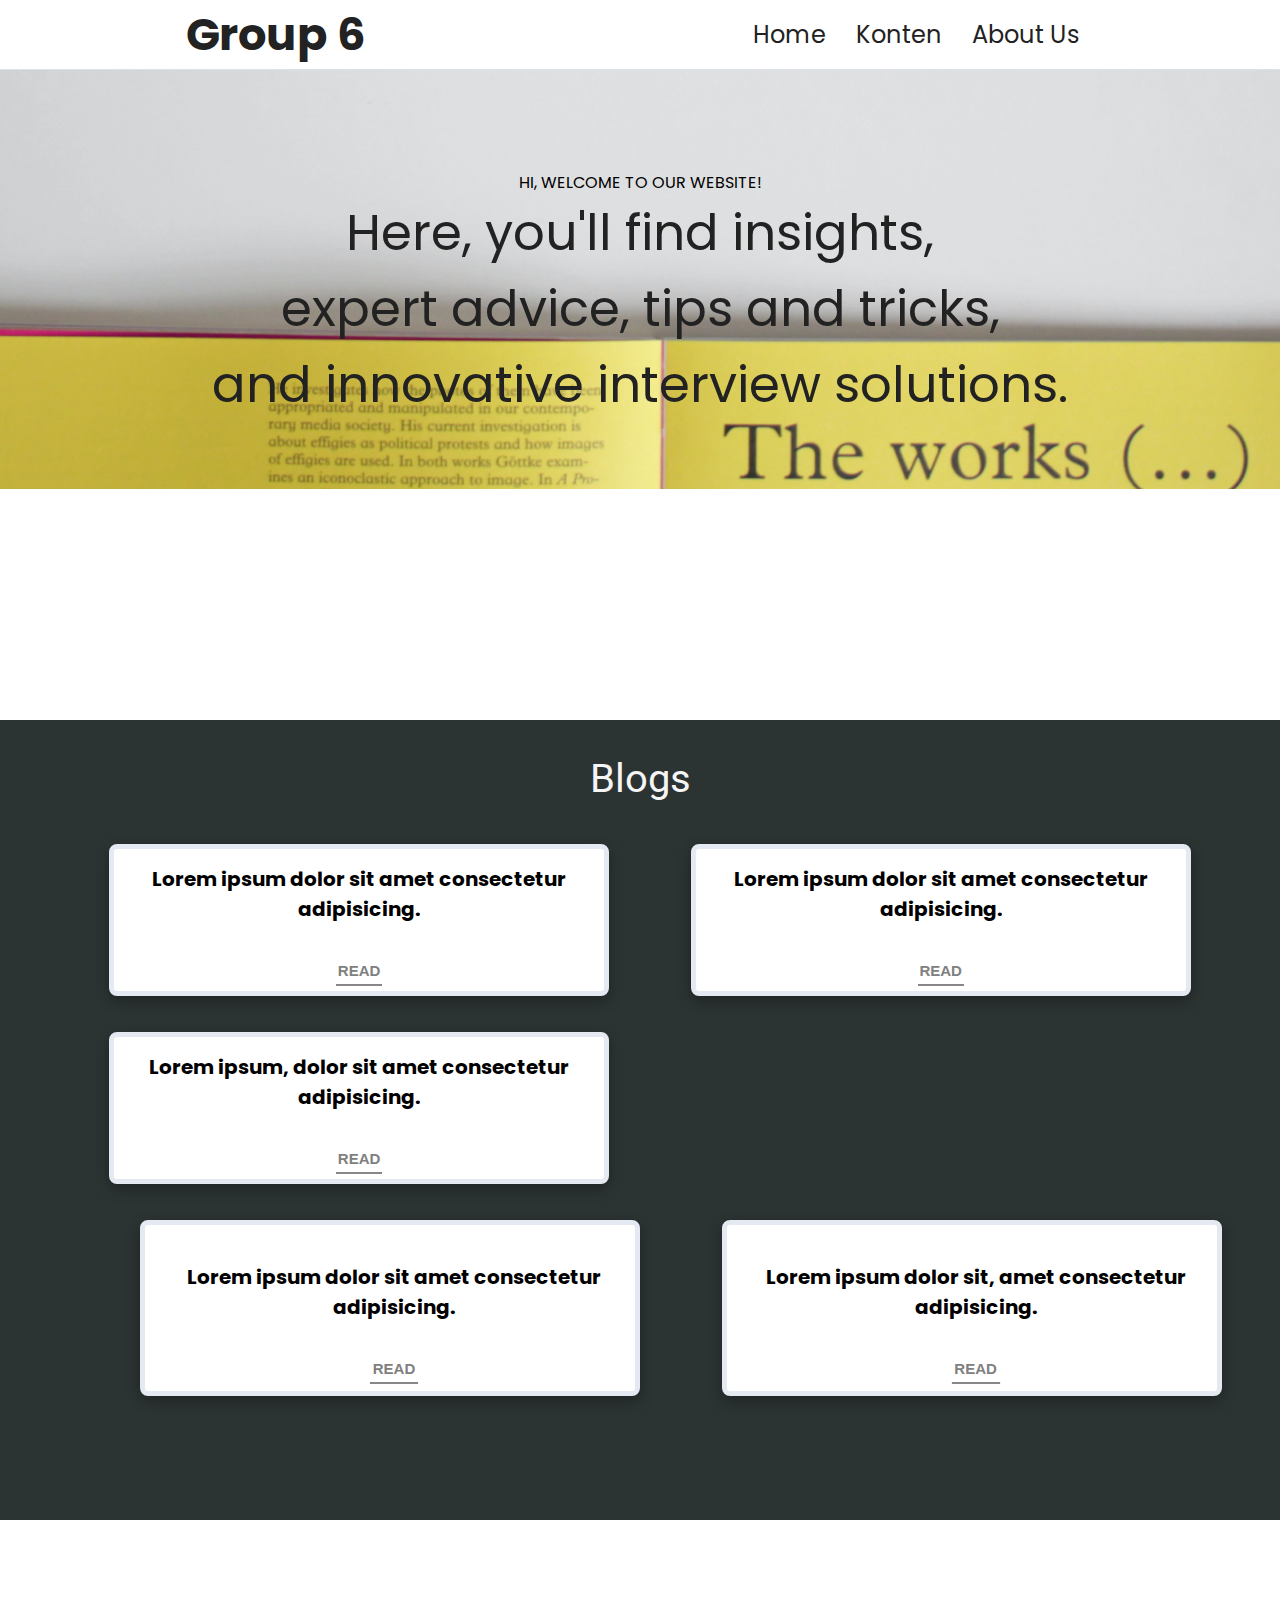
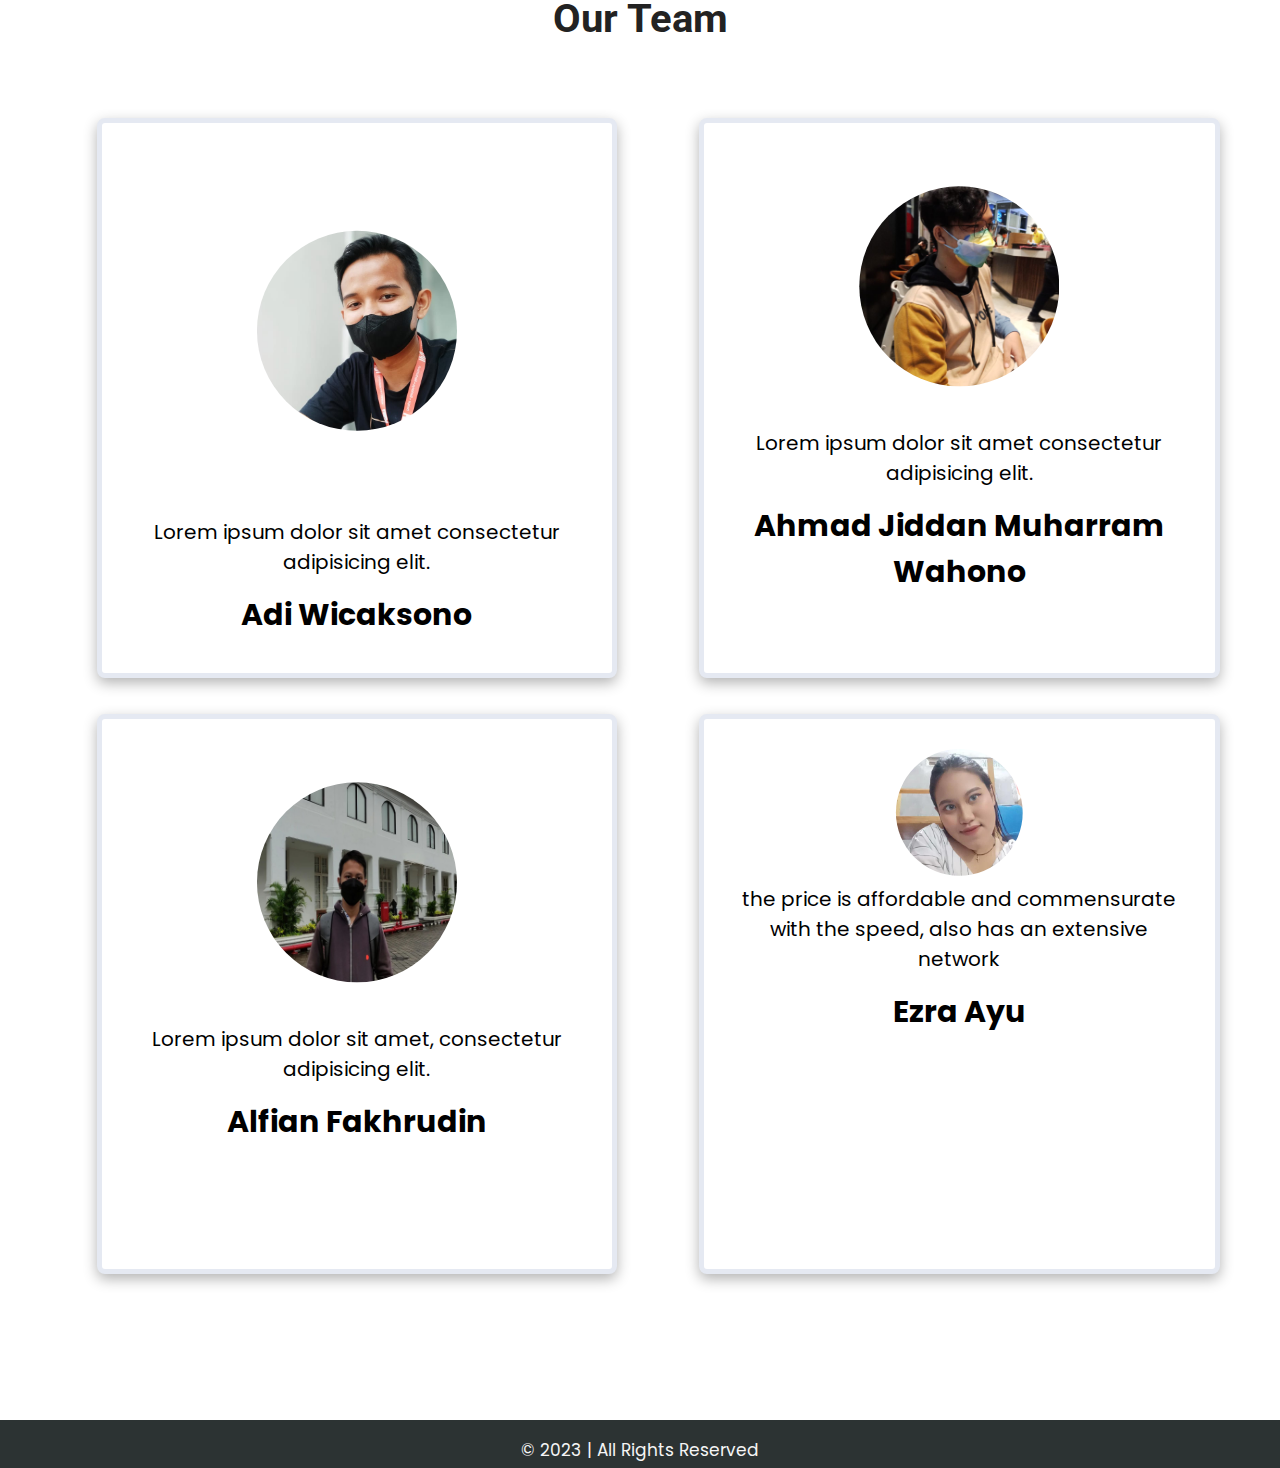
==== projek_blog/index.html @ 5b0ea31e "Add files via upload" ====
<!DOCTYPE html>
<html lang="en">
<head>
    <meta charset="UTF-8">
    <meta http-equiv="X-UA-Compatible" content="IE=edge">
    <meta name="viewport" content="width=device-width, initial-scale=1.0">

    <title>BLOG</title>
    <!-- google fonts -->
    <link rel="preconnect" href="https://fonts.googleapis.com">
    <link rel="preconnect" href="https://fonts.gstatic.com" crossorigin>
    <link href="https://fonts.googleapis.com/css2?family=Roboto:wght@700&display=swap" rel="stylesheet">
    <!-- google fonts 2 -->
    
    <link rel="preconnect" href="https://fonts.googleapis.com">
    <link rel="preconnect" href="https://fonts.gstatic.com" crossorigin>
    <link href="https://fonts.googleapis.com/css2?family=Poppins:wght@500&display=swap" rel="stylesheet">
    
    <!-- boostrap -->
    <!-- <link href="https://cdn.jsdelivr.net/npm/bootstrap@5.3.0/dist/css/bootstrap.min.css" rel="stylesheet" integrity="sha384-9ndCyUaIbzAi2FUVXJi0CjmCapSmO7SnpJef0486qhLnuZ2cdeRhO02iuK6FUUVM" crossorigin="anonymous"> -->
    <!-- CSS -->
    <link rel="stylesheet" href="asset/css/style.css">
    <!-- css 2 -->
    <link rel="stylesheet" href="asset/css/main.css">
</head>
<body>
    
        <nav>
            <div class="brand">
                <a href="">
                    <h1>Group 6</h1>
                </a>
            </div>
            <ul>
                <li>
                    <a href="index.html">Home</a>
                </li>
                <li>
                    <a href="#konten2">Konten</a>
                </li>
                <li>
                    <a href="#konten3">About Us</a>
                </li>
            </ul>
        </nav>
    <div class="konten1" style="background-image: url('asset/img/banerlagi.png');">
        <div class="textawal">
            <p>HI, WELCOME TO OUR WEBSITE!</p>
        </div>
        
        <p>Here, you'll find insights, </p>
        <p>expert advice, tips and tricks,</p>
        <p>and innovative interview solutions.</p>
    </div>
    <div class="konten2" id="konten2">
        <div class="col-12">
            <div class="row">
                <p>Blogs</p>
                <div class="bungkus">
                    <div class="col-lg-4 card">
                        <h4>Lorem ipsum dolor sit amet consectetur adipisicing.</h4>
                        <br>
                        <a href="content/contents-1.html">READ</a>
                    </div>
                    <div class="col-lg-4 card">
                        <h4>Lorem ipsum dolor sit amet consectetur adipisicing.</h4>
                        <br>
                        <a href="content/contents-2.html">READ</a>
                    </div>
                    <div class="col-lg-4 card">
                        <h4>Lorem ipsum, dolor sit amet consectetur adipisicing.</h4>
                        <br>
                        <a href="content/contents-3.html">READ</a>
                    </div>
                </div>
                <div class="bungkus2">
                    <div class=" care1">
                        <h4>Lorem ipsum dolor sit amet consectetur adipisicing.</h4>
                        <br>
                        <a href="content/contents-4.html">READ</a>
                    </div>
                    <div class=" care1">
                        <h4>Lorem ipsum dolor sit, amet consectetur adipisicing.</h4>
                        <br>
                        <a href="content/contents-5.html">READ</a>
                    </div>
                </div>
            </div>
        </div>
    </div>
    <div class="konten3" id="konten3">
        <div class="col-12">
            <div class="row">
                <h1>Our Team</h1>
                <div class="col-5 card1" data-aos="flip-left" data-aos-easing="ease-out-cubic" data-aos-duration="1000">
                    <div class="col-12">
                        <img class="gambar1" src="asset/img/adi.jpg" alt="gbr1">
                        <p>Lorem ipsum dolor sit amet consectetur adipisicing elit.</p>
                        <div class="col-12 tekts">
                            <h2>
                                Adi Wicaksono
                            </h2>
                            <div class="rating">
                                <i class="fas fa-star"></i>
                                <i class="fas fa-star"></i>
                                <i class="fas fa-star"></i>
                                <i class="far fa-star"></i>
                                <i class="far fa-star"></i>
                            </div>
                        </div>
                        <div class="col-12">
                        </div>
                    </div>
                </div>

                <div class="col-5 card1" data-aos="flip-left" data-aos-easing="ease-out-cubic" data-aos-duration="1000">
                    <div class="col-12">
                        <img class="gambar1" src="asset/img/jidan2.jpg" alt="gbr1">
                        <p>Lorem ipsum dolor sit amet consectetur adipisicing elit.</p>
                        <div class="col-12 tekts">
                            <h2>
                                Ahmad Jiddan Muharram Wahono
                            </h2>
                            <div class="rating">
                                <i class="fas fa-star"></i>
                                <i class="fas fa-star"></i>
                                <i class="fas fa-star"></i>
                                <i class="fas fa-star"></i>
                                <i class="fas fa-star"></i>
                            </div>
                        </div>
                    </div>
                </div>

                <div class="col-5 card1" data-aos="flip-left" data-aos-easing="ease-out-cubic" data-aos-duration="1000">
                    <div class="col-12">
                        <img class="gambar1" src="asset/img/yan.jpg" alt="gbr1">
                        <p>Lorem ipsum dolor sit amet, consectetur adipisicing elit.</p>
                        <div class="col-12 tekts">
                            <h2>
                                Alfian Fakhrudin
                            </h2>
                            <div class="rating">
                                <i class="fas fa-star"></i>
                                <i class="fas fa-star"></i>
                                <i class="fas fa-star"></i>
                                <i class="fas fa-star"></i>
                                <i class="far fa-star"></i>
                            </div>
                        </div>
                    </div>
                </div>
                <div class="col-5 card1" data-aos="flip-left" data-aos-easing="ease-out-cubic" data-aos-duration="1000">
                    <div class="col-12">
                        <img class="gambar2" src="asset/img/ezra.jpg" alt="gbr1">
                        <p>the price is affordable and commensurate with the speed, also has an extensive network</p>
                        <div class="col-12 tekts">
                            <h2>
                                Ezra Ayu
                            </h2>
                            <div class="rating">
                                <i class="fas fa-star"></i>
                                <i class="fas fa-star"></i>
                                <i class="fas fa-star"></i>
                                <i class="fas fa-star"></i>
                                <i class="far fa-star"></i>
                            </div>
                        </div>
                    </div>
                </div>
            </div>
        </div>
    </div>
    <footer class="footer">
        <p>© 2023 | All Rights Reserved</p>
    </footer>
</body>
</html>
---- projek_blog/asset/css/style.css ----
*{
    margin: 0;
    padding: 0;
    box-sizing: border-box;
    font-family: 'Poppins', sans-serif;
}

body{
    width: 100%;
    min-height: 10vh;
    justify-content: center;
    background-color: #EFEFEF;
}

/* navbar */
nav{
    width: 100%;
    height: 70px;
    display: flex;
    align-items: center;
    justify-content: space-around;
    background-color: white;
    border-bottom: solid 1px #DEE2E6;
    z-index: 0;
}

.brand{
    display: flex;
    flex-direction: row;
    font-style: none;
    font-size: 1.4em;
}

.brand > a{
    text-decoration: none;
    color: #222;
}

ul{
    display: flex;
    justify-content: center;
    align-items: center;
    font-style: none;
}

ul > li{
    list-style-type: none;
    padding: 15px;
}

ul > li > a{
    text-decoration: none;
    color: #222;
    font-size: 24px;
}
/* akhir navbar */

/* konten 1 */
.konten1{
    width: auto;
    padding-top: 100px;
    background-size: contain;
    background-repeat: no-repeat;
    background-attachment: fixed;
    height: 650px;
    text-align: center;
    background-color: white;
}

.konten1 > p{
    color: #222;
    font-size: 50px;
    /* font-family: 'Alkatra', cursive; */
    font-family: 'Poppins', sans-serif;
}

/* .col-12{
    height: 700px;
} */

.row > p{
    font-size: 40px;
    color: whitesmoke;
    text-align: center;
    margin-bottom: 26px;
    font-family: 'Roboto', sans-serif;
} 

.card{
    width: 500px;
    height: 9.5rem;
    background-color: white;
    justify-content: center;
    font-size: 20px;
    align-items: center;
    padding-left: 8px;
    flex-direction: column;
    padding-top: 2.3rem;
    margin-bottom: 20px;
    margin-left: 5.1rem;
    margin-top: 1rem;
    box-shadow: 0 5px 14px rgba(0, 0, 0, 0.3);
    border-radius: 8px;
    text-align: center;
    border: solid 5px #E5E9F2;
}

.bungkus2{
    padding-left: 0%;
    display: flex;
    justify-content: center;
}

.care1{
    width: 500px;
    height: 11rem;
    background-color: white;
    justify-content: center;
    font-size: 20px;
    align-items: center;
    padding-left: 8px;
    flex-direction: column;
    padding-top: 2.3rem;
    margin-bottom: 20px;
    margin-left: 5.1rem;
    margin-top: 1rem;
    box-shadow: 0 5px 14px rgba(0, 0, 0, 0.3);
    border-radius: 8px;
    text-align: center;
    border: solid 5px #E5E9F2;
}

.care1 > a{
    text-decoration: none;
    color: grey;
    font-family: 'Rubik', sans-serif;
    font-weight: 700;
    font-size: 15px;
}

.care1 > a::after{
    content: '';
    transform: scaleX(0.1);
    display: block;
    border-bottom: solid 2px #878787;
}

.card > a{
    text-decoration: none;
    color: grey;
    font-family: 'Rubik', sans-serif;
    font-weight: 700;
    font-size: 15px;
}


.card > a::after{
    content: '';
    transform: scaleX(0.1);
    display: block;
    border-bottom: solid 2px #878787;
}

.card > a:hover::after{
    color: #222;
    transform: scaleX(0.2);
    transition: 0.3s linear;
}

.bungkus{
    padding-left: 1%;
    overflow: hidden;
    justify-content: center;
}


.konten2{
    width: 100%;
    height: 800px;
    padding-top: 20px;
    background-color: #2C3333;
}

.konten3{
    width: 100%;
    height: 1500px;
    background-color: white;
    align-items: center;
}

/* konten 4 */


.row > h1{
    text-align: center;
    margin-top: 60px;
    margin-bottom: 60px;
    font-size: 40px;
    color: #222;
    font-family: 'Roboto', sans-serif;
}

.gambar1 {
    clip-path: circle();
    width: 200px;
    padding-top: 0px;
}

.gambar2{
    clip-path: circle();
    width: 50%;
    padding-top: 0px;
}


.card1{
    width: 200px;
    height: 35rem;
    background-color: white;
    justify-content: center;
    font-size: 20px;
    padding-left: 8px;
    margin-bottom: 20px;
    margin-left: 5.1rem;
    margin-top: 1rem;
    box-shadow: 0 5px 14px rgba(0, 0, 0, 0.3);
    border-radius: 8px;
    text-align: center;
    border: solid 5px #E5E9F2;
}
/* akhir konten 4 */

/* footer */
.footer {
    width: 100%;
    background-color: #2C3333;
    height: 3rem;
    text-align: center;
    margin-right: 0px;
    padding-top: 17px;
    font-size: 17px;
    position: relative;
    color: whitesmoke;
    object-fit: cover;
    max-width: 2000%;
}
---- projek_blog/asset/css/main.css ----
[class*="col-"] {
    float: left;
    padding: 15px;
}

.row::after {
    content: "";
    clear: both;
    display: table;
}

.col-1 {
    width: 8.33%;
}

.col-2 {
    width: 16.66%;
}

.col-3 {
    width: 25%;
}

.col-4 {
    width: 33.33%;
}

.col-5 {
    width: 41.66%;
}

.col-6 {
    width: 50%;
}

.col-7 {
    width: 58.33%;
}

.col-8 {
    width: 66.66%;
}

.col-9 {
    width: 75%;
}

.col-10 {
    width: 83.33%;
}

.col-11 {
    width: 91.66%;
}

.col-12 {
    width: 100%;
}
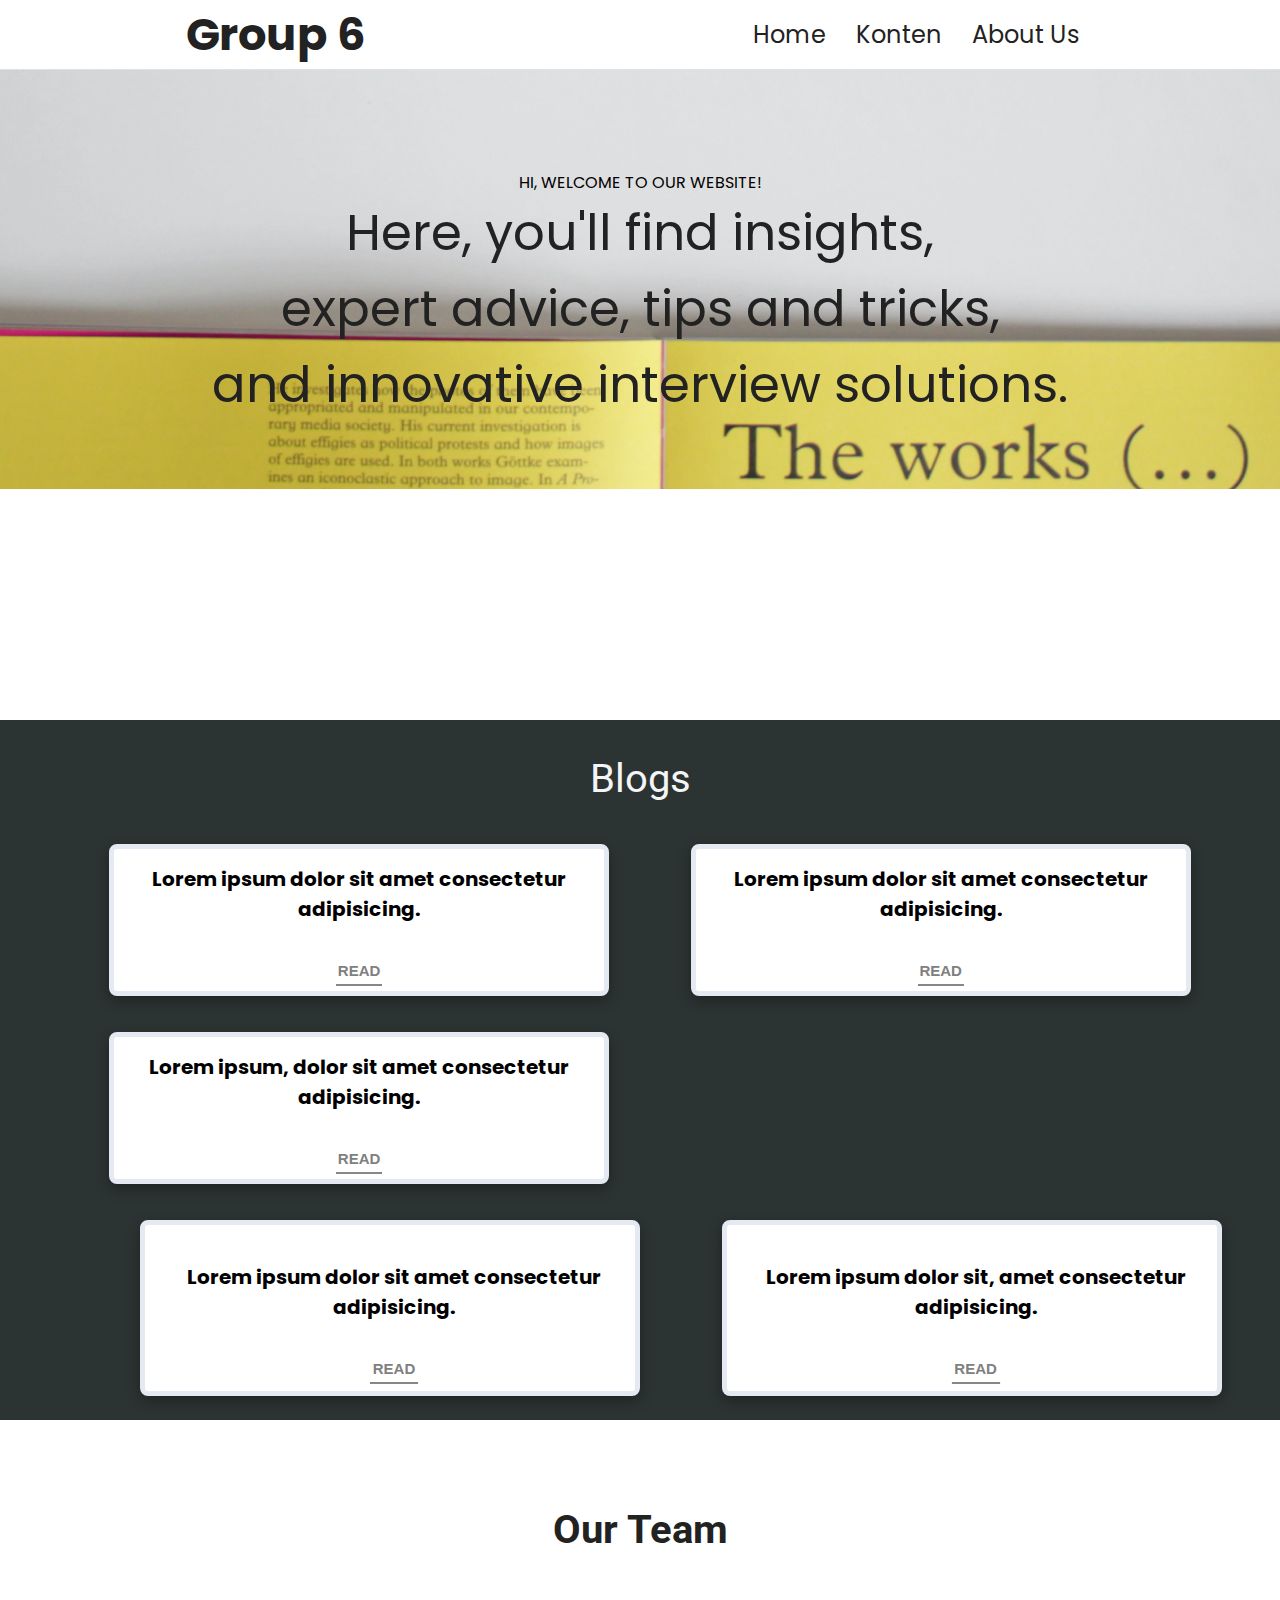
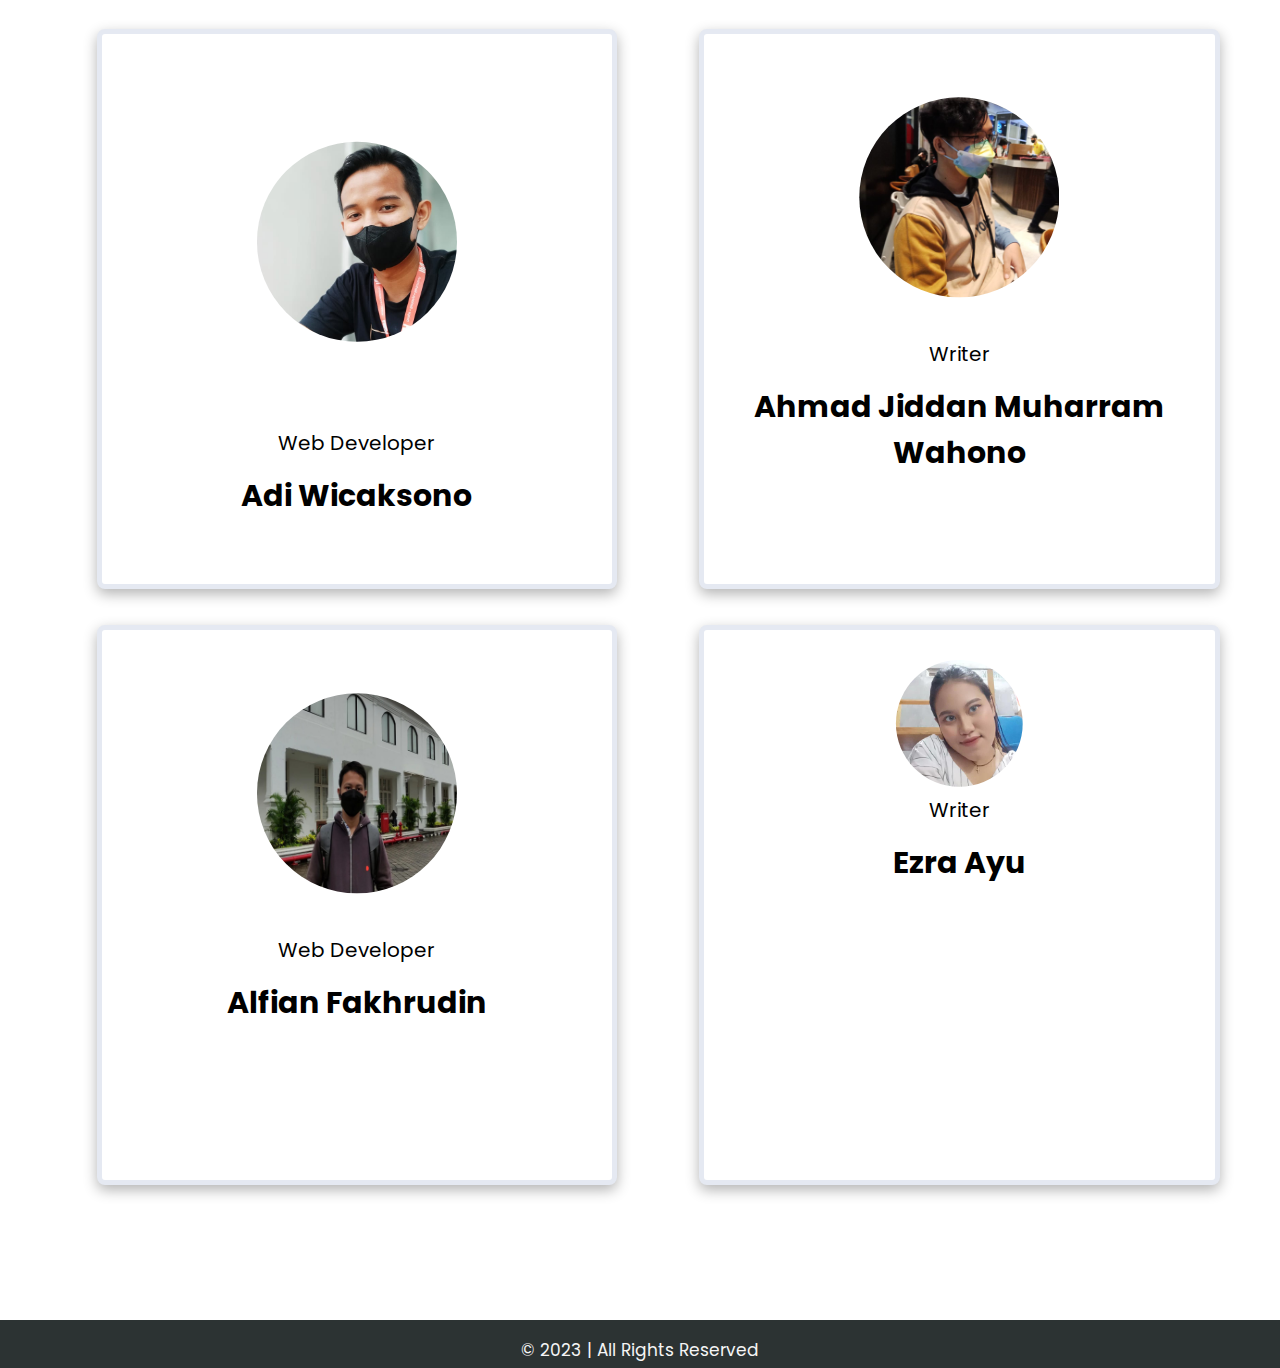
==== commit bd305584: "revisi dikit" ====
--- a/projek_blog/index.html
+++ b/projek_blog/index.html
@@ -47,7 +47,6 @@
         <div class="textawal">
             <p>HI, WELCOME TO OUR WEBSITE!</p>
         </div>
-        
         <p>Here, you'll find insights, </p>
         <p>expert advice, tips and tricks,</p>
         <p>and innovative interview solutions.</p>
@@ -95,7 +94,7 @@
                 <div class="col-5 card1" data-aos="flip-left" data-aos-easing="ease-out-cubic" data-aos-duration="1000">
                     <div class="col-12">
                         <img class="gambar1" src="asset/img/adi.jpg" alt="gbr1">
-                        <p>Lorem ipsum dolor sit amet consectetur adipisicing elit.</p>
+                        <p>Web Developer</p>
                         <div class="col-12 tekts">
                             <h2>
                                 Adi Wicaksono
@@ -116,7 +115,7 @@
                 <div class="col-5 card1" data-aos="flip-left" data-aos-easing="ease-out-cubic" data-aos-duration="1000">
                     <div class="col-12">
                         <img class="gambar1" src="asset/img/jidan2.jpg" alt="gbr1">
-                        <p>Lorem ipsum dolor sit amet consectetur adipisicing elit.</p>
+                        <p>Writer</p>
                         <div class="col-12 tekts">
                             <h2>
                                 Ahmad Jiddan Muharram Wahono
@@ -135,7 +134,7 @@
                 <div class="col-5 card1" data-aos="flip-left" data-aos-easing="ease-out-cubic" data-aos-duration="1000">
                     <div class="col-12">
                         <img class="gambar1" src="asset/img/yan.jpg" alt="gbr1">
-                        <p>Lorem ipsum dolor sit amet, consectetur adipisicing elit.</p>
+                        <p>Web Developer</p>
                         <div class="col-12 tekts">
                             <h2>
                                 Alfian Fakhrudin
@@ -153,7 +152,7 @@
                 <div class="col-5 card1" data-aos="flip-left" data-aos-easing="ease-out-cubic" data-aos-duration="1000">
                     <div class="col-12">
                         <img class="gambar2" src="asset/img/ezra.jpg" alt="gbr1">
-                        <p>the price is affordable and commensurate with the speed, also has an extensive network</p>
+                        <p>Writer</p>
                         <div class="col-12 tekts">
                             <h2>
                                 Ezra Ayu
--- a/projek_blog/asset/css/style.css
+++ b/projek_blog/asset/css/style.css
@@ -176,7 +176,7 @@
 
 .konten2{
     width: 100%;
-    height: 800px;
+    height: 700px;
     padding-top: 20px;
     background-color: #2C3333;
 }
@@ -228,6 +228,8 @@
     text-align: center;
     border: solid 5px #E5E9F2;
 }
+
+
 /* akhir konten 4 */
 
 /* footer */
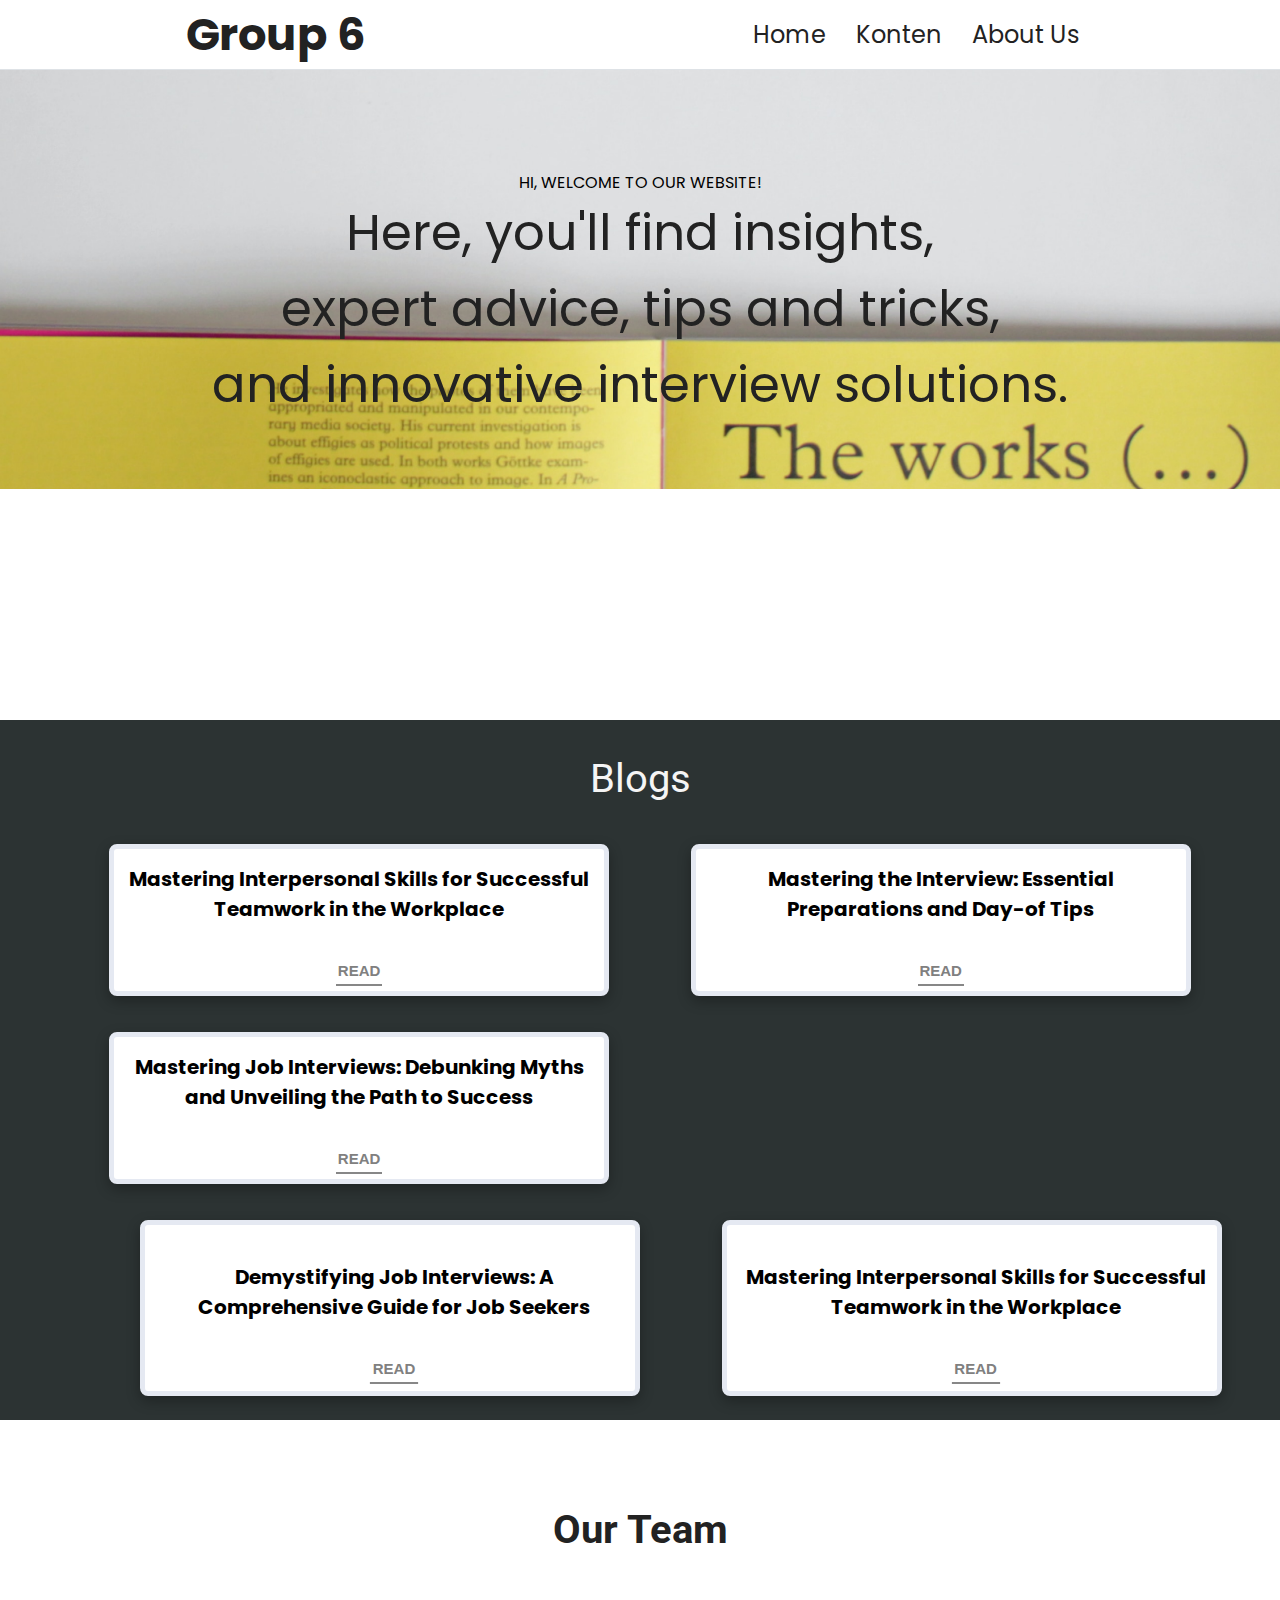
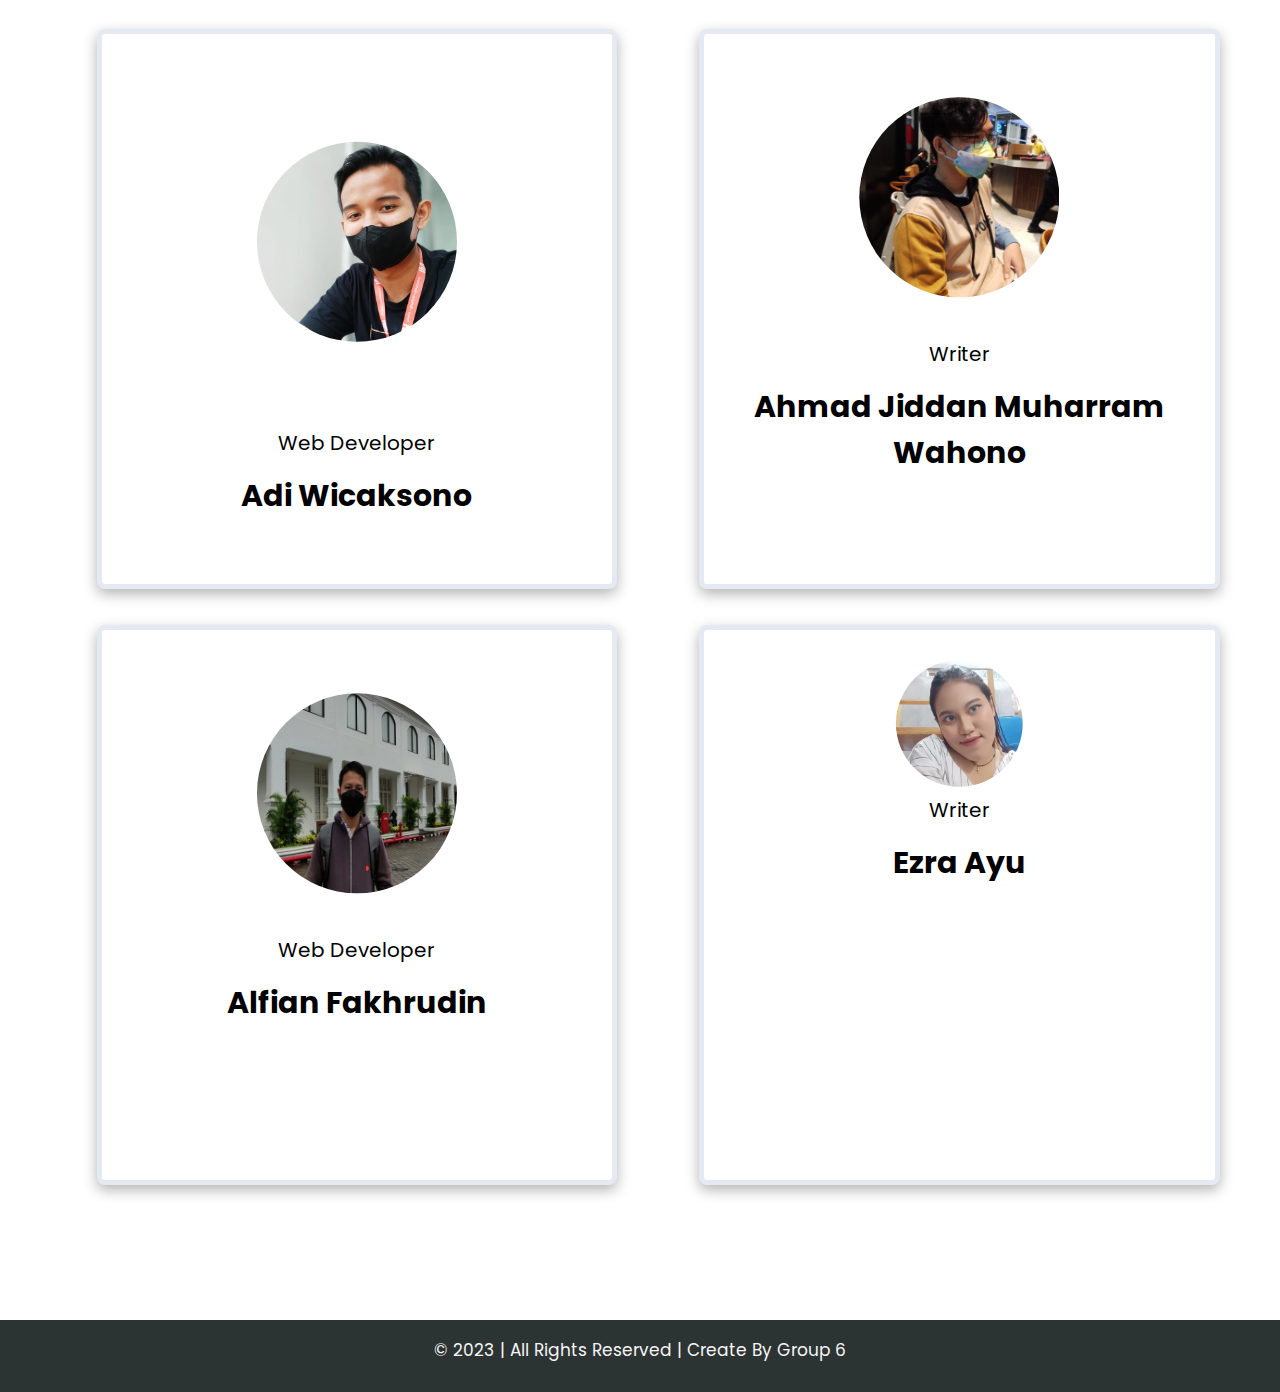
==== commit 298fef1e: "revisi judul card blog di konten 2" ====
--- a/projek_blog/index.html
+++ b/projek_blog/index.html
@@ -57,29 +57,29 @@
                 <p>Blogs</p>
                 <div class="bungkus">
                     <div class="col-lg-4 card">
-                        <h4>Lorem ipsum dolor sit amet consectetur adipisicing.</h4>
+                        <h4>Mastering Interpersonal Skills for Successful Teamwork in the Workplace</h4>
                         <br>
                         <a href="content/contents-1.html">READ</a>
                     </div>
                     <div class="col-lg-4 card">
-                        <h4>Lorem ipsum dolor sit amet consectetur adipisicing.</h4>
+                        <h4>Mastering the Interview: Essential Preparations and Day-of Tips</h4>
                         <br>
                         <a href="content/contents-2.html">READ</a>
                     </div>
                     <div class="col-lg-4 card">
-                        <h4>Lorem ipsum, dolor sit amet consectetur adipisicing.</h4>
+                        <h4>Mastering Job Interviews: Debunking Myths and Unveiling the Path to Success</h4>
                         <br>
                         <a href="content/contents-3.html">READ</a>
                     </div>
                 </div>
                 <div class="bungkus2">
                     <div class=" care1">
-                        <h4>Lorem ipsum dolor sit amet consectetur adipisicing.</h4>
+                        <h4>Demystifying Job Interviews: A Comprehensive Guide for Job Seekers</h4>
                         <br>
                         <a href="content/contents-4.html">READ</a>
                     </div>
                     <div class=" care1">
-                        <h4>Lorem ipsum dolor sit, amet consectetur adipisicing.</h4>
+                        <h4>Mastering Interpersonal Skills for Successful Teamwork in the Workplace</h4>
                         <br>
                         <a href="content/contents-5.html">READ</a>
                     </div>
@@ -171,7 +171,7 @@
         </div>
     </div>
     <footer class="footer">
-        <p>© 2023 | All Rights Reserved</p>
+        <p>© 2023 | All Rights Reserved | Create By Group 6</p>
     </footer>
 </body>
 </html>
--- a/projek_blog/asset/css/style.css
+++ b/projek_blog/asset/css/style.css
@@ -236,10 +236,11 @@
 .footer {
     width: 100%;
     background-color: #2C3333;
-    height: 3rem;
+    height: 4.5rem;
     text-align: center;
     margin-right: 0px;
     padding-top: 17px;
+    padding-bottom: 20px;
     font-size: 17px;
     position: relative;
     color: whitesmoke;
